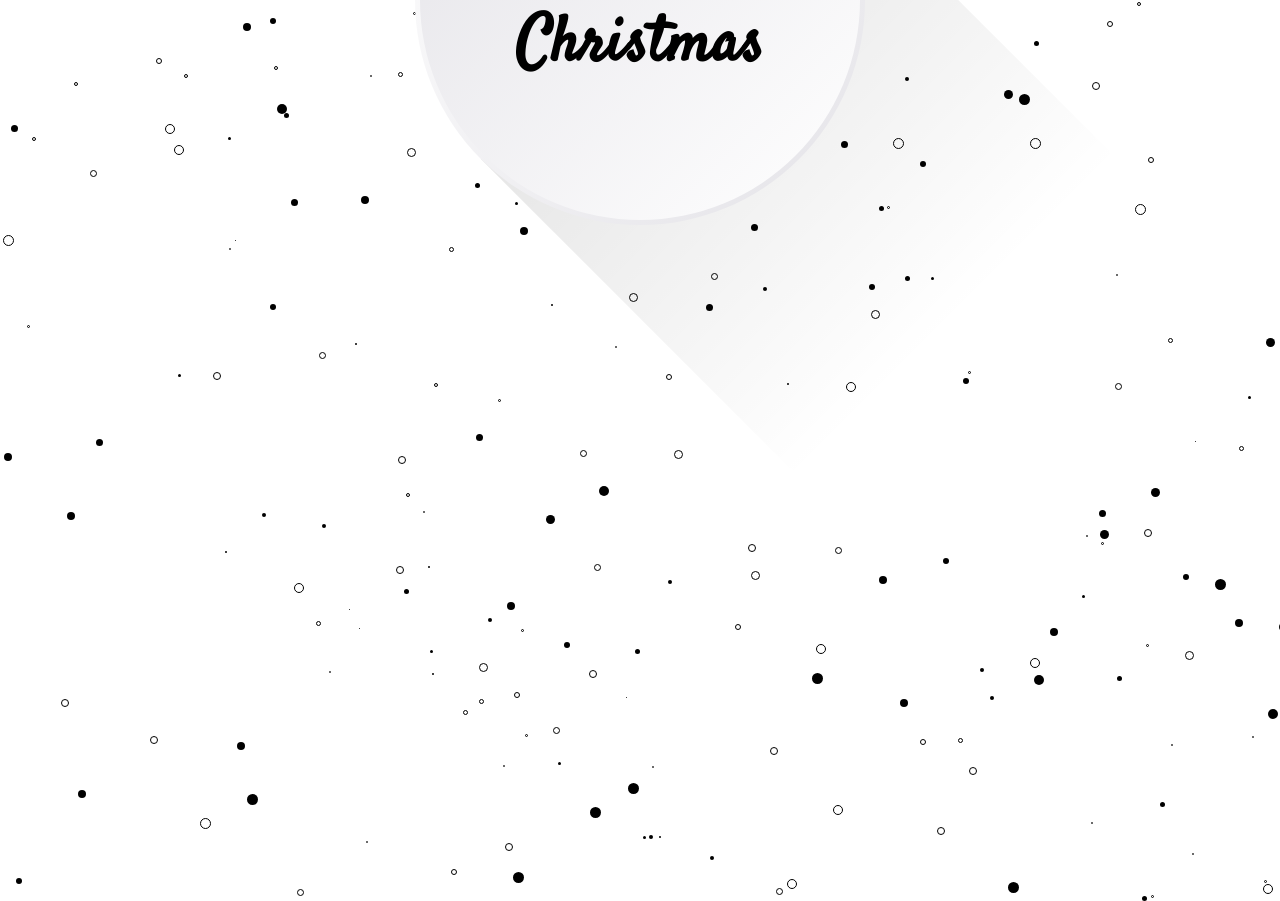
==== birthday.html @ 4bb69634 "最后一次" ====
<!DOCTYPE html>
<html lang="en">

<head>
  <meta charset="UTF-8">
  <meta http-equiv="X-UA-Compatible" content="IE=edge">
  <!-- <meta name="viewport" content="width=device-width, initial-scale=1.0"> -->
  <meta name="viewport"
    content="width=device-width, initial-scale=1.0, maximum-scale=1.0, minimum-scale=1.0, user-scalable=no">
  <link rel="stylesheet" href="./css/birthday.css">
  <script type="text/javascript" src="./js/birthday.js"></script>
  <title>Document</title>
</head>

<body>
  <section>
    <div class="box" href="#open-modal">
      <a href="#open-modal">
        <div class="circle">
          <h2>Happy<br>Christmas</h2>
      </div>
      </a>
    </div>
  </section>
  <div id="open-modal" class="modal-window">
    <div>
      <a href="#" title="Close" class="modal-close">Close</a>
      <h1>hellow</h1>
      <div>你是谁啊</div>
      <input id="name" type="text">
      <div onclick="link()"><small>link start</small></div>
    </div>
  </div>
</body>
<script>
  function bubbles() {
    var count = 200;
    var section = document.querySelector('section');
    var i = 0;
    while (i < count) {
      var bubble = document.createElement('i');
      var x = Math.floor(Math.random() * window.innerWidth);
      var y = Math.floor(Math.random() * window.innerHeight);

      var size = Math.random() * 10;
      bubble.style.left = x + 'px';
      bubble.style.top = y + 'px';
      bubble.style.width = 1 + size + 'px';
      bubble.style.height = 1 + size + 'px';

      bubble.style.animationDuration = 5 + size + 's';
      bubble.style.animationDelay = -size + 's';

      section.appendChild(bubble);
      i++;
    }
  }
  bubbles();

</script>

</html>
---- css/birthday.css ----
@import url('https://fonts.font.im/css?family=Satisfy');

* {
    margin: 0;
    padding: 0;
    box-sizing: border-box;
    font-family: 'Satisfy', cursive;
}
:root {
    /* --color:#ff2a2a; */
    --color:#000;
}
body {
    overflow: hidden;
    width: 100vw;
    height: 100vH;
}
section {
    display: flex;
    justify-content: center;
    align-items: center;
    background-color: #f1f1f1;
}
section .box {
    position: absolute;
    width: 450px;
    height: 450px;
}

section .box::before {
    content: '';
    position: absolute;
    top: 0px;
    left: 50%;
    width: 100%;
    height: 100%;
    background: linear-gradient(to right,#000,transparent);
    opacity: 0.1;
    transform: rotate(45deg);
    transform-origin: left;
}
section .box .circle {
    position: relative;
    width: 100%;
    height: 100%;
    background: linear-gradient(135deg,#fff,#e4e3e8);
    display: flex;
    justify-content: center;
    align-items: center;
    border-radius: 50%;
    z-index: 1;
}
section .box .circle::before {
    content: '';
    position: absolute;
    top: 5px;
    left: 5px;
    right: 5px;
    bottom: 5px;
    background: linear-gradient(315deg,#fff,#e4e3e8);
    border-radius: 50%;
}
section .box .circle h2 {
    position: absolute;
    z-index: 2;
    font-size: 4em;
    color: var(--color);
    text-align: center;
}
section i {
    position: absolute;
    background: var(--color);
    border-radius: 100%;
    animation: animate linear infinite;
}
section i:nth-child(even) {
    background: transparent;
    border: 1px solid var(--color);
}
@keyframes animate {
    0% {
        transform: translateY(0);
        opacity: 0;
    }
    10% {
        opacity: 1;
    }
    90% {
        opacity: 1;
    }
    100% {
        transform: translateY(-2000%);
        opacity: 0;
    }

}

@media only screen{
    @media (max-width: 768px){
        section {
            width: 100%;
            height: 100%;
        }
        section .box {
            position: absolute;
            width: 40vw;
            height: 40vw;
        }
        section .box .circle h2 {
            position: absolute;
            z-index: 2;
            font-size: 1.5em;
            color: var(--color);
            text-align: center;
        }
        section .box .circle::before {
            content: '';
            position: absolute;
            top: 1vw;
            left: 1vw;
            right: 1vw;
            bottom: 1vw;
            background: linear-gradient(315deg,#fff,#e4e3e8);
            border-radius: 50%;
        }
    }
}

.modal-window {
    position: fixed;
    background-color: rgba(255, 255, 255, 0.25);
    top: 0;
    right: 0;
    bottom: 0;
    left: 0;
    z-index: 999;
    visibility: hidden;
    opacity: 0;
    pointer-events: none;
    transition: all 0.3s;
  }
  .modal-window:target {
    visibility: visible;
    opacity: 1;
    pointer-events: auto;
  }
  .modal-window > div {
    width: 400px;
    position: absolute;
    top: 50%;
    left: 50%;
    -webkit-transform: translate(-50%, -50%);
            transform: translate(-50%, -50%);
    padding: 2em;
    background: #ffffff;
  }
  .modal-window header {
    font-weight: bold;
  }
  .modal-window h1 {
    font-size: 150%;
    margin: 0 0 15px;
  }
  
  .modal-close {
    color: #aaa;
    line-height: 50px;
    font-size: 80%;
    position: absolute;
    right: 0;
    text-align: center;
    top: 0;
    width: 70px;
    text-decoration: none;
  }
  .modal-close:hover {
    color: black;
  }
  
  .modal-window {
    position: fixed;
    background-color: rgba(255, 255, 255, 0.25);
    top: 0;
    right: 0;
    bottom: 0;
    left: 0;
    z-index: 999;
    visibility: hidden;
    opacity: 0;
    pointer-events: none;
    transition: all 0.3s;
  }
  .modal-window:target {
    visibility: visible;
    opacity: 1;
    pointer-events: auto;
  }
  .modal-window > div {
    width: 400px;
    position: absolute;
    top: 50%;
    left: 50%;
    -webkit-transform: translate(-50%, -50%);
            transform: translate(-50%, -50%);
    padding: 2em;
    background: #ffffff;
  }
  .modal-window header {
    font-weight: bold;
  }
  .modal-window h1 {
    font-size: 150%;
    margin: 0 0 15px;
  }
  
  .modal-close {
    color: #aaa;
    line-height: 50px;
    font-size: 80%;
    position: absolute;
    right: 0;
    text-align: center;
    top: 0;
    width: 70px;
    text-decoration: none;
  }
  .modal-close:hover {
    color: black;
  }
  
  /* Demo Styles */
  html,
  body {
    height: 100%;
  }
  
  
  a {
    color: inherit;
  }
  
  .container {
    display: grid;
    justify-content: center;
    align-items: center;
    height: 100vh;
  }
  
  .modal-window div:not(:last-of-type) {
    margin-bottom: 15px;
  }
  
  small {
    color: #aaa;
  }
  
  .btn {
    background-color: #fff;
    padding: 1em 1.5em;
    border-radius: 3px;
    text-decoration: none;
  }
  .btn i {
    padding-right: 0.3em;
  }
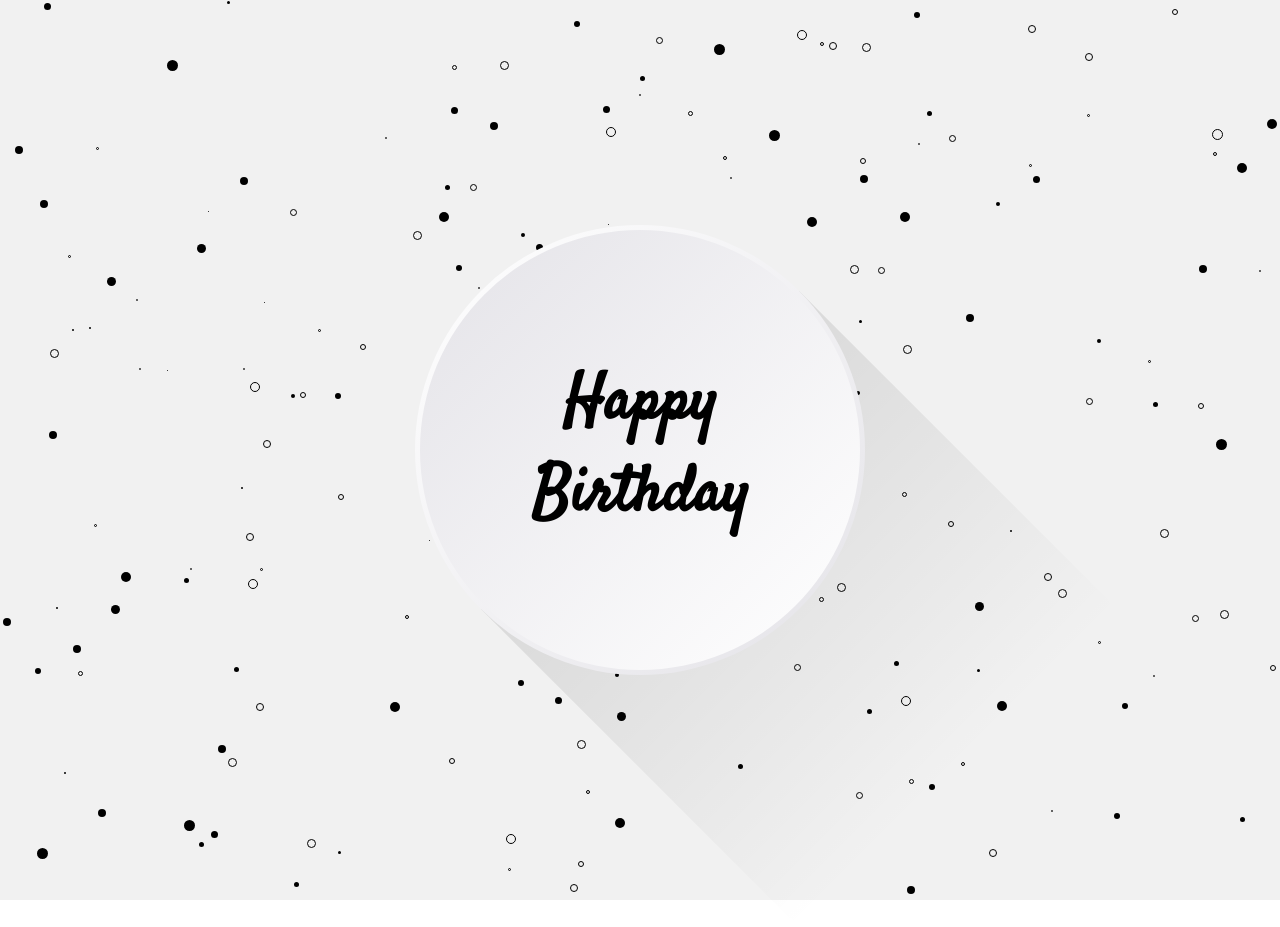
==== commit 0d75c783: "最后一次真" ====
--- a/birthday.html
+++ b/birthday.html
@@ -17,7 +17,7 @@
     <div class="box" href="#open-modal">
       <a href="#open-modal">
         <div class="circle">
-          <h2>Happy<br>Christmas</h2>
+          <h2>Happy<br>Birthday</h2>
       </div>
       </a>
     </div>
--- a/css/birthday.css
+++ b/css/birthday.css
@@ -16,6 +16,8 @@
     height: 100vH;
 }
 section {
+    width: 100%;
+    height: 100%;
     display: flex;
     justify-content: center;
     align-items: center;
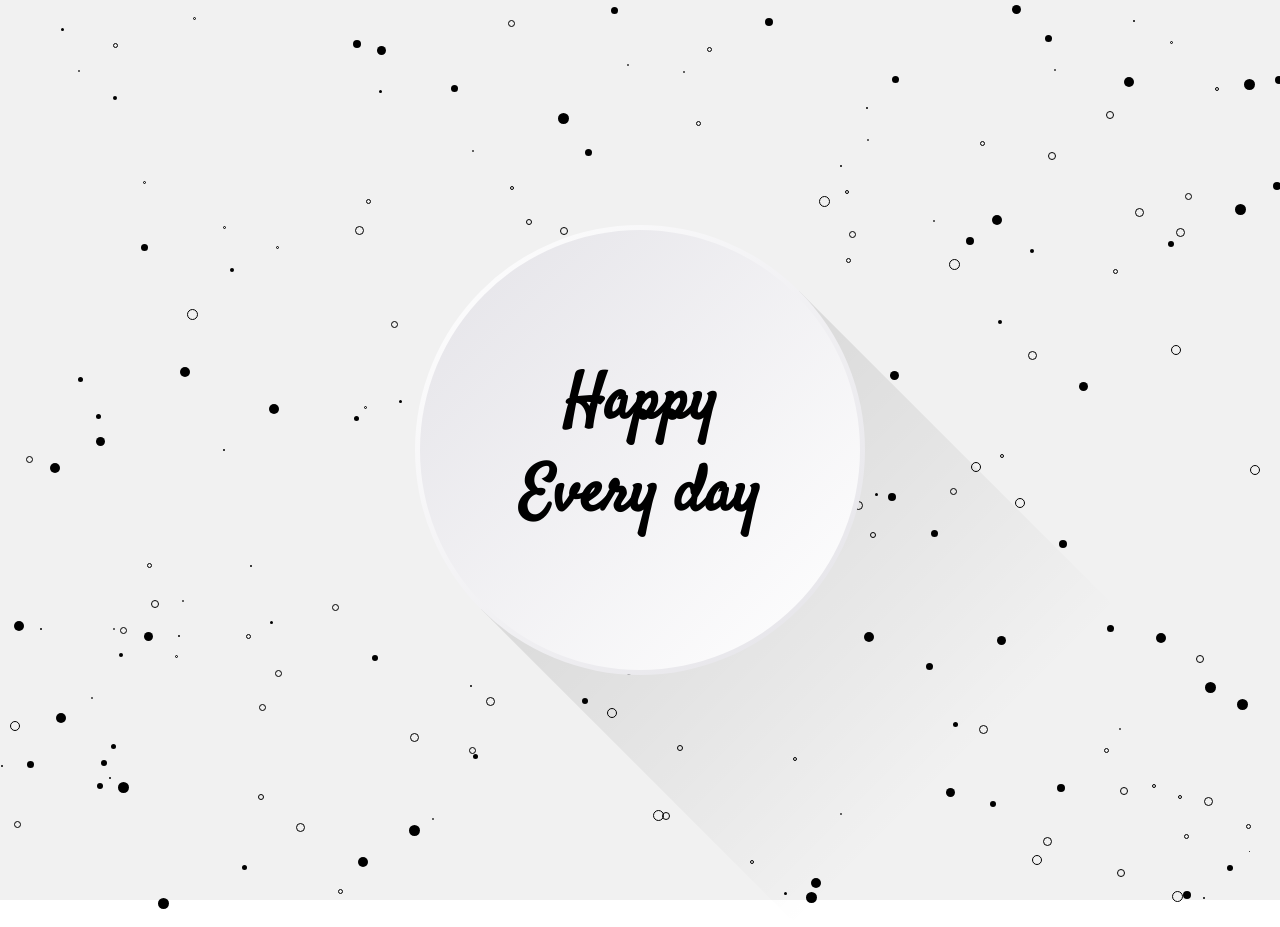
==== commit 31ffb191: "every day" ====
--- a/birthday.html
+++ b/birthday.html
@@ -17,7 +17,7 @@
     <div class="box" href="#open-modal">
       <a href="#open-modal">
         <div class="circle">
-          <h2>Happy<br>Birthday</h2>
+          <h2>Happy<br>Every day</h2>
       </div>
       </a>
     </div>
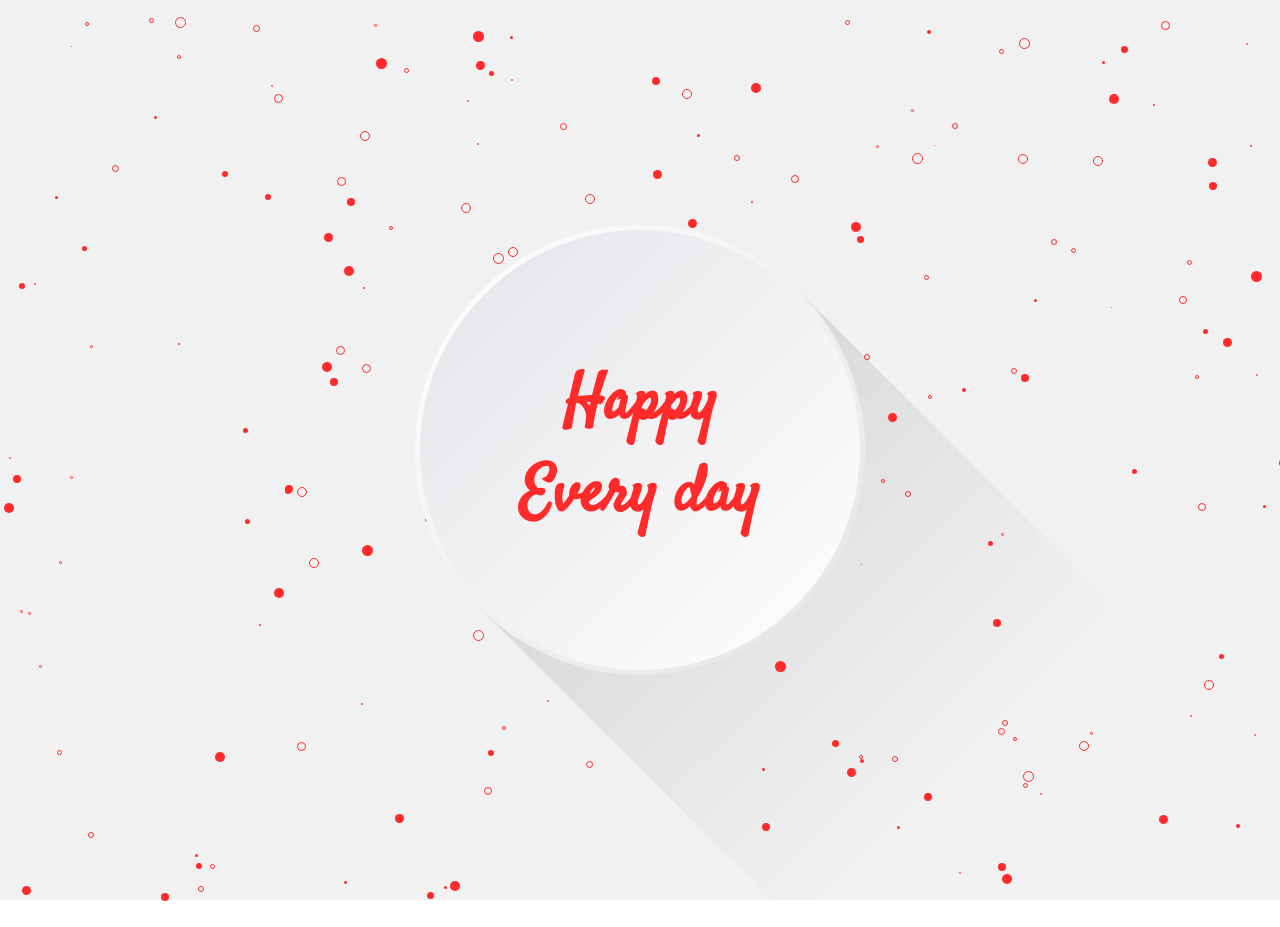
==== commit 8a51351b: "every day" ====
--- a/birthday.html
+++ b/birthday.html
@@ -56,6 +56,16 @@
     }
   }
   bubbles();
+  
+var browserRule = /^.*((iPhone)|(iPad)|(Safari))+.*$/;
+    if (browserRule.test(navigator.userAgent)) {
+        window.onpageshow = function(event) {
+            if (event.persisted) {
+                window.location.reload()
+            }
+        };
+    }
+
 
 </script>
 
--- a/css/birthday.css
+++ b/css/birthday.css
@@ -7,8 +7,8 @@
     font-family: 'Satisfy', cursive;
 }
 :root {
-    /* --color:#ff2a2a; */
-    --color:#000;
+    --color:#ff2a2a;
+    /* --color:#000; */
 }
 body {
     overflow: hidden;
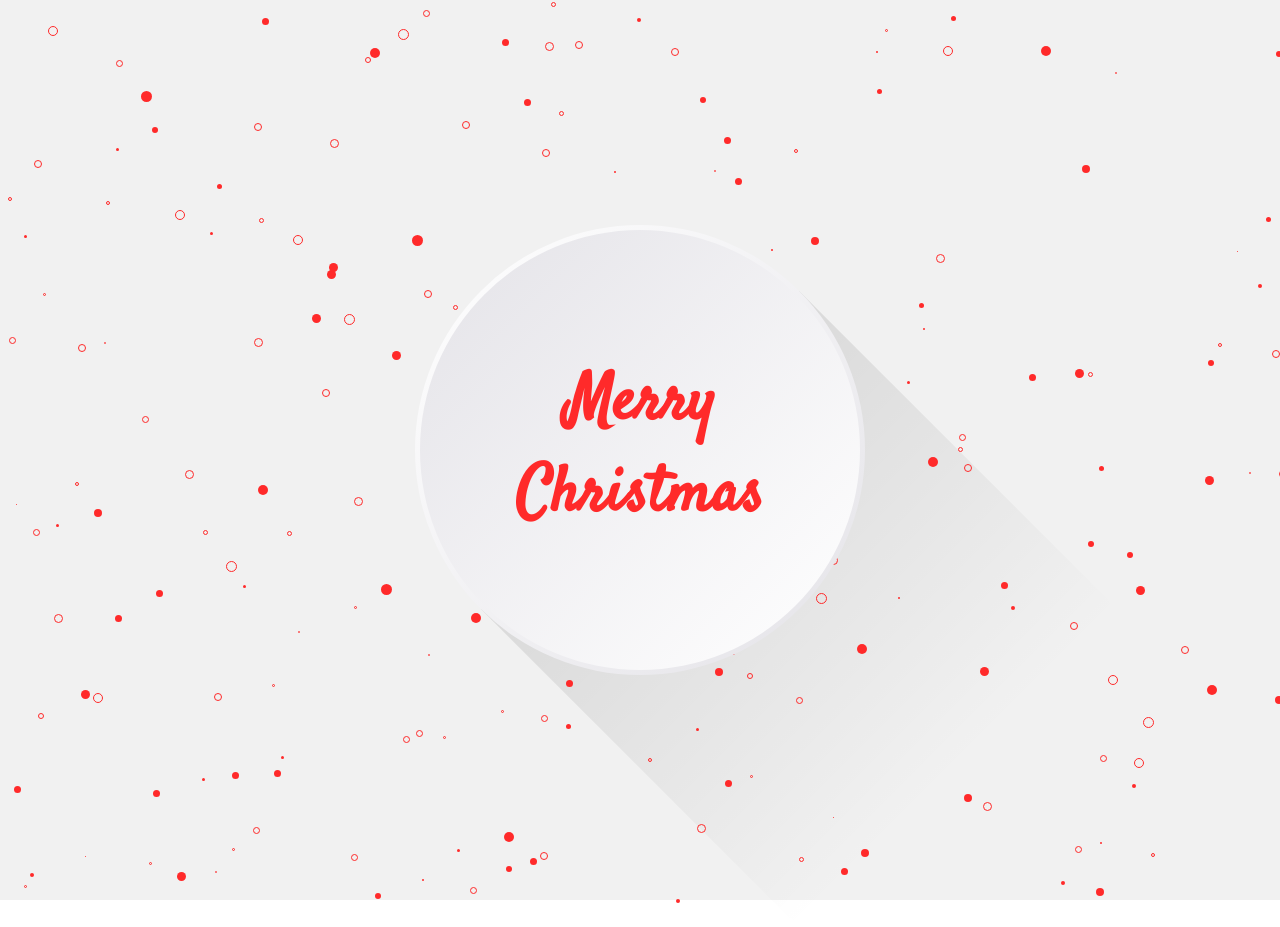
==== commit 13d4b29d: "every day" ====
--- a/birthday.html
+++ b/birthday.html
@@ -17,7 +17,7 @@
     <div class="box" href="#open-modal">
       <a href="#open-modal">
         <div class="circle">
-          <h2>Happy<br>Every day</h2>
+          <h2>Merry<br>Christmas</h2>
       </div>
       </a>
     </div>
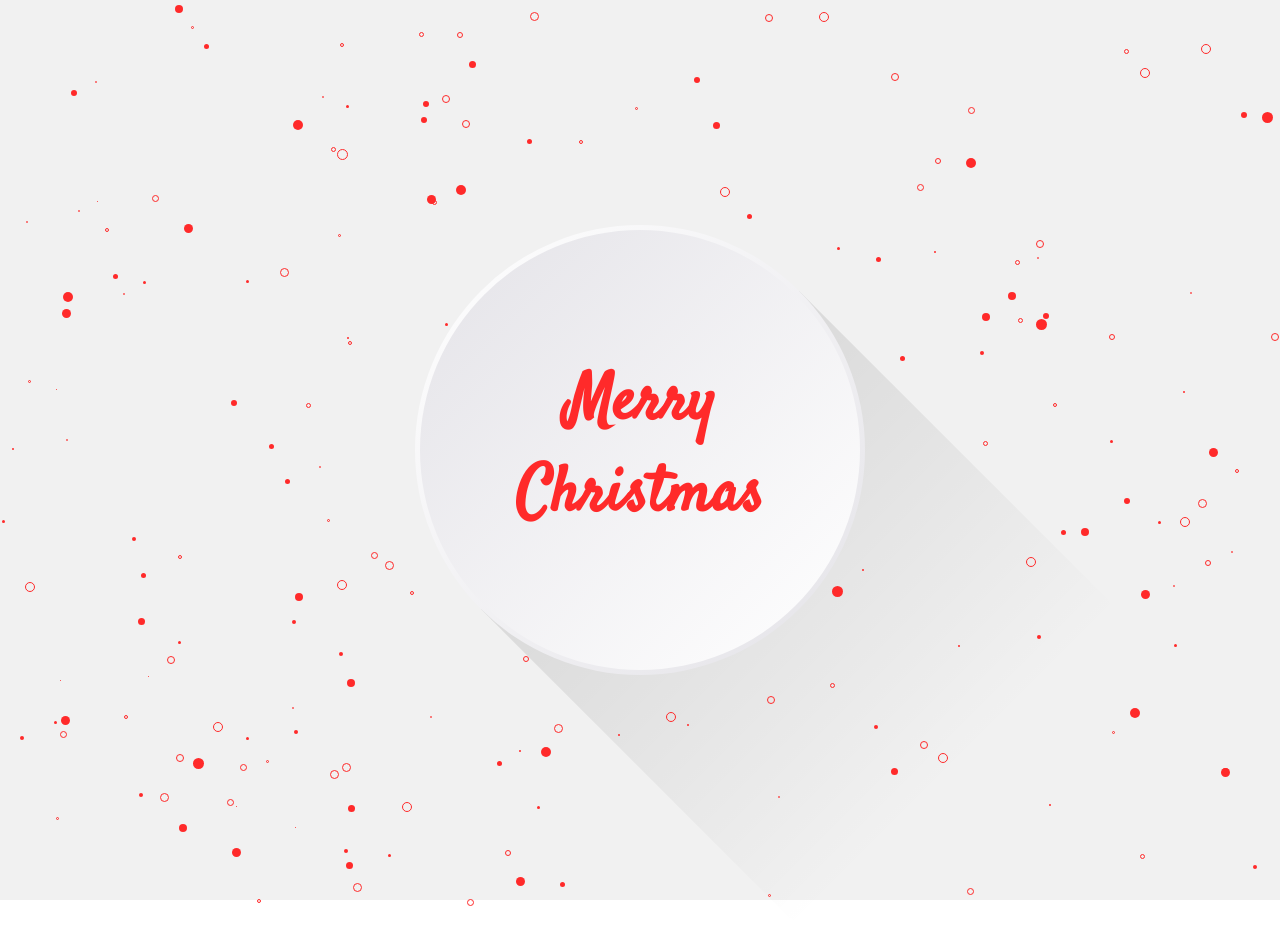
==== commit 724fabd3: "every day" ====
--- a/birthday.html
+++ b/birthday.html
@@ -18,7 +18,7 @@
       <a href="#open-modal">
         <div class="circle">
           <h2>Merry<br>Christmas</h2>
-      </div>
+        </div>
       </a>
     </div>
   </section>
@@ -56,15 +56,15 @@
     }
   }
   bubbles();
-  
-var browserRule = /^.*((iPhone)|(iPad)|(Safari))+.*$/;
-    if (browserRule.test(navigator.userAgent)) {
-        window.onpageshow = function(event) {
-            if (event.persisted) {
-                window.location.reload()
-            }
-        };
-    }
+
+  var browserRule = /^.*((iPhone)|(iPad)|(Safari))+.*$/;
+  if (browserRule.test(navigator.userAgent)) {
+    window.onpageshow = function (event) {
+      if (event.persisted) {
+        window.location.reload()
+      }
+    };
+  }
 
 
 </script>
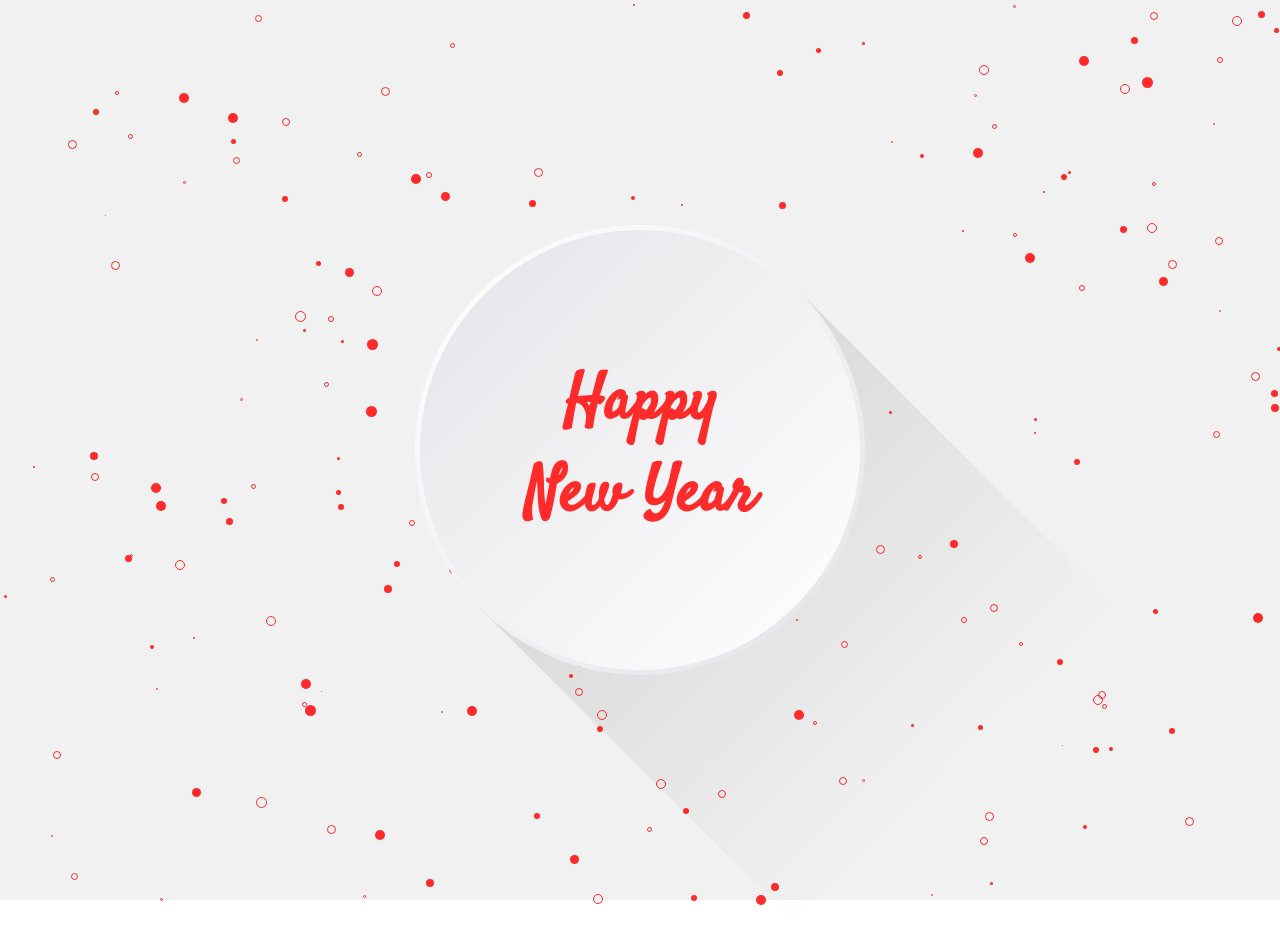
==== commit be66b691: "every day" ====
--- a/birthday.html
+++ b/birthday.html
@@ -17,7 +17,7 @@
     <div class="box" href="#open-modal">
       <a href="#open-modal">
         <div class="circle">
-          <h2>Merry<br>Christmas</h2>
+          <h2>Happy<br>New Year</h2>
         </div>
       </a>
     </div>
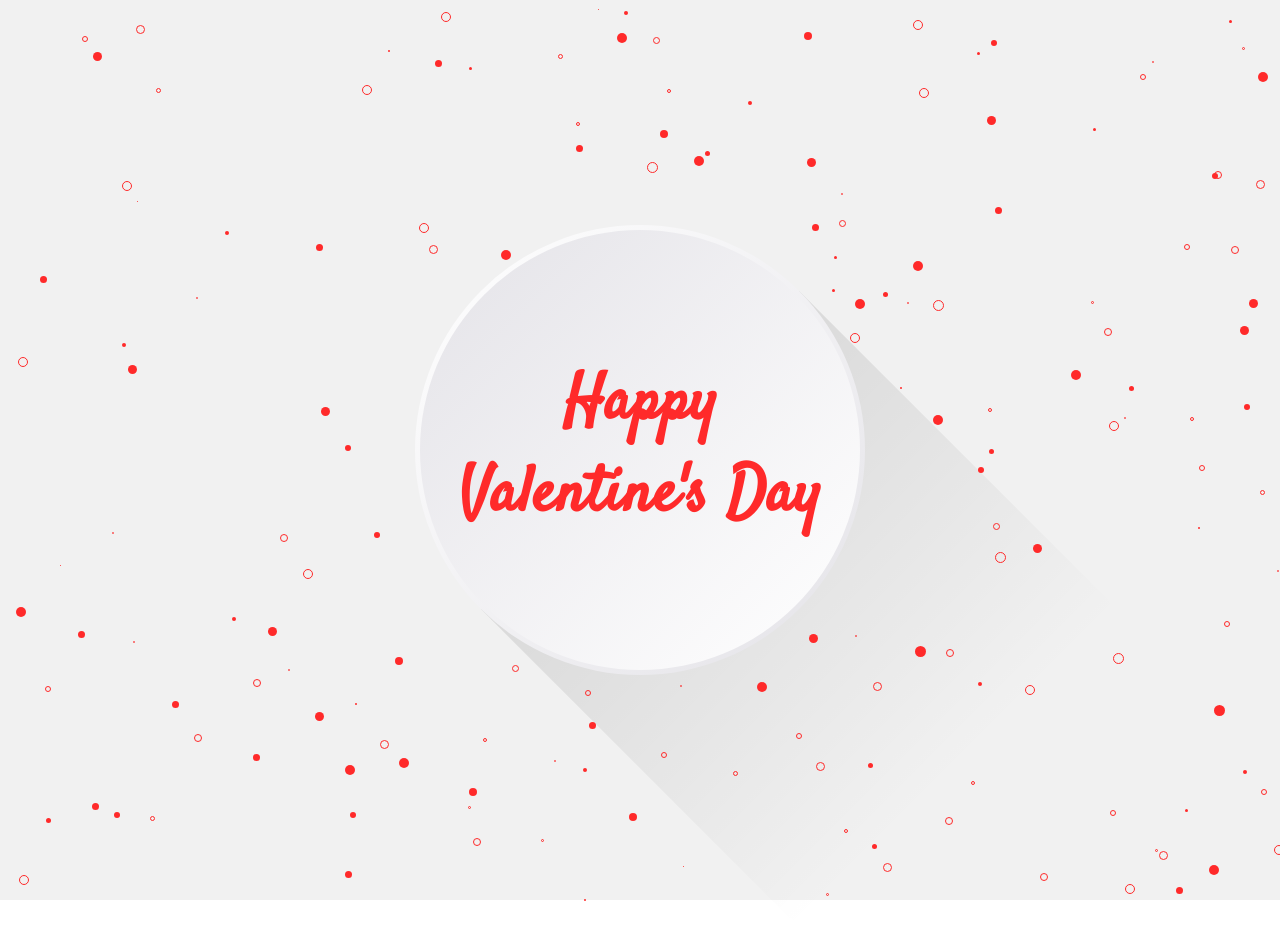
==== commit bf07812c: "every day" ====
--- a/birthday.html
+++ b/birthday.html
@@ -17,7 +17,7 @@
     <div class="box" href="#open-modal">
       <a href="#open-modal">
         <div class="circle">
-          <h2>Happy<br>New Year</h2>
+          <h2>Happy<br>Valentine's Day</h2>
         </div>
       </a>
     </div>
